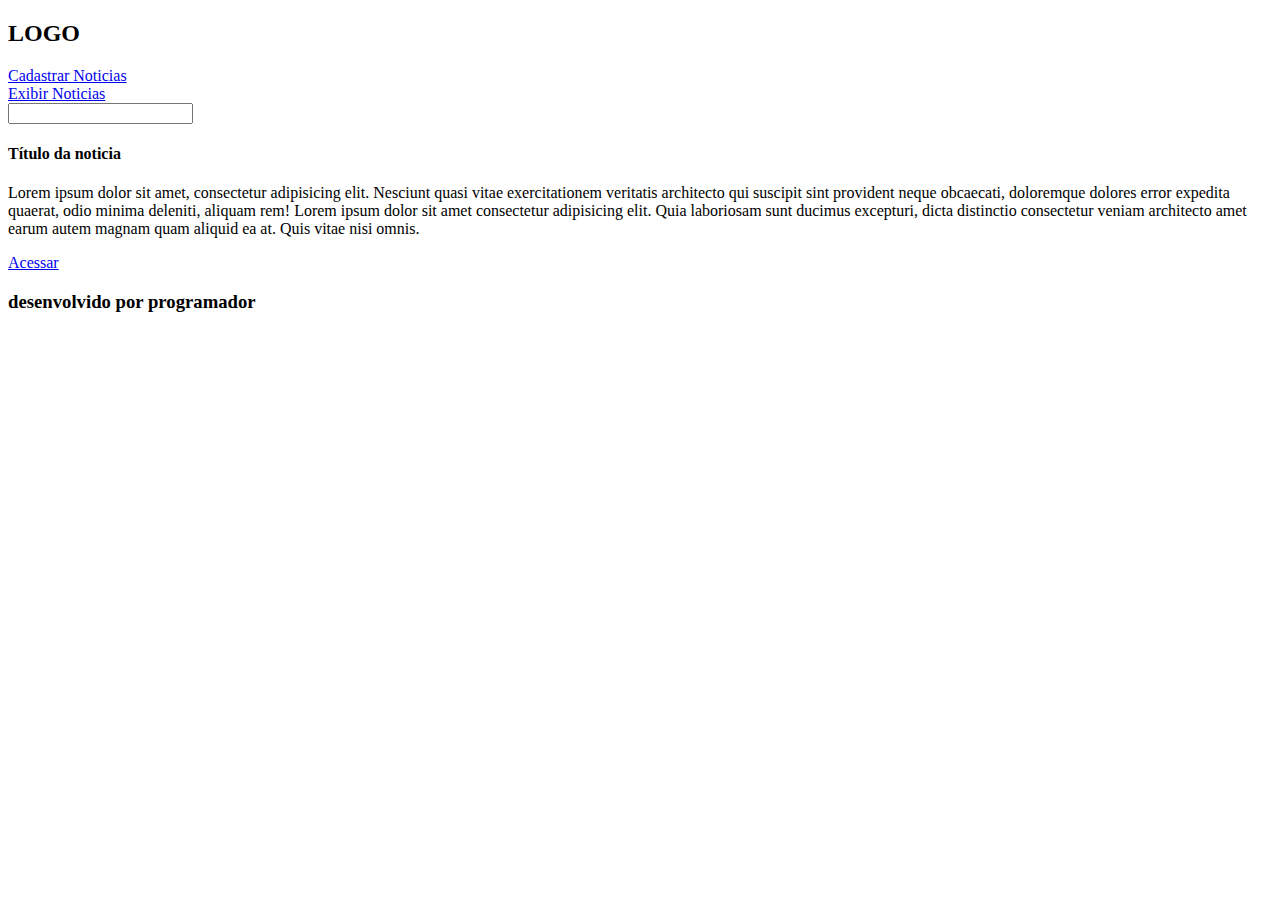
==== index.html @ 85df411d "a simple news website" ====
<!DOCTYPE html>
<html lang="en">
  <head>
    <meta charset="UTF-8" />
    <meta name="viewport" content="width=device-width, initial-scale=1.0" />
    <title>DEVMEDIA TESTE</title>
    <link rel="stylesheet" href="app.css" />
  </head>
  <body>
    <header>
      <h2>LOGO</h2>
      <nav>
        <div>
            <a href="#">Cadastrar Noticias</a>
        </div>
        <div>
            <a href="#">Exibir Noticias</a>
        </div>
        <div>
            <input type="text" />
        </div>
      </nav>
    </header>
    <main>
      <div class="news-box">
        <h4>Título da noticia</h4>
        <p>
          Lorem ipsum dolor sit amet, consectetur adipisicing elit. Nesciunt
          quasi vitae exercitationem veritatis architecto qui suscipit sint
          provident neque obcaecati, doloremque dolores error expedita quaerat,
          odio minima deleniti, aliquam rem! Lorem ipsum dolor sit amet
          consectetur adipisicing elit. Quia laboriosam sunt ducimus excepturi,
          dicta distinctio consectetur veniam architecto amet earum autem magnam
          quam aliquid ea at. Quis vitae nisi omnis.
        </p>
        <a href="#">Acessar</a>
      </div>
    </main>
    <footer>
      <h3>desenvolvido por programador</h3>
    </footer>
  </body>
</html>
---- app.css ----

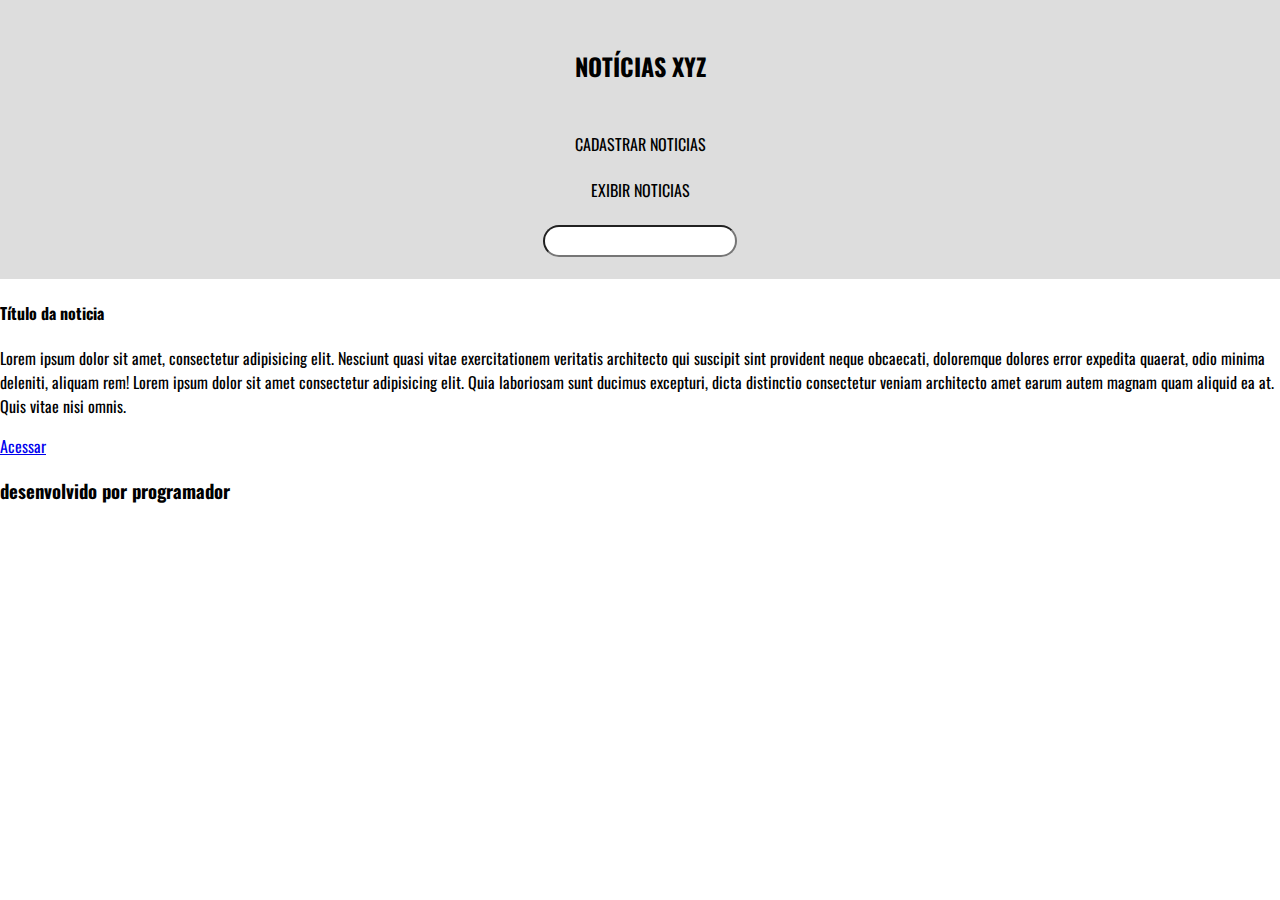
==== commit 541c6213: "added header style" ====
--- a/index.html
+++ b/index.html
@@ -3,12 +3,13 @@
   <head>
     <meta charset="UTF-8" />
     <meta name="viewport" content="width=device-width, initial-scale=1.0" />
+    <link href="https://fonts.googleapis.com/css2?family=Oswald:wght@400;700&display=swap" rel="stylesheet">
     <title>DEVMEDIA TESTE</title>
     <link rel="stylesheet" href="app.css" />
   </head>
   <body>
     <header>
-      <h2>LOGO</h2>
+      <h2>Notícias XYZ</h2>
       <nav>
         <div>
             <a href="#">Cadastrar Noticias</a>
@@ -17,7 +18,7 @@
             <a href="#">Exibir Noticias</a>
         </div>
         <div>
-            <input type="text" />
+            <input type="text" id="search"/>
         </div>
       </nav>
     </header>
--- a/app.css
+++ b/app.css
@@ -1,2 +1,41 @@
+body {
+    margin: 0;
+    width: 100%;
+    height: 100%;
+    font-family: 'Oswald', sans-serif;
+}
 
+header {
+    width: 100%;
+    background-color: #ddd;
+    text-align: center;
+    display: flex;
+    flex-direction: column;
+    justify-items: center;
+    align-items: center;
+}
 
+header h2 {
+    margin: 2em 0;
+    text-transform: uppercase;
+}
+
+header div {
+    margin-bottom: 1.4em;
+}
+
+header a {
+    text-decoration: none;
+    text-transform: uppercase;
+    color: #000;
+}
+
+header a:hover {
+    color: blue;
+}
+
+#search {
+    border-radius: 2em;
+    padding: 0.5em;
+}
+
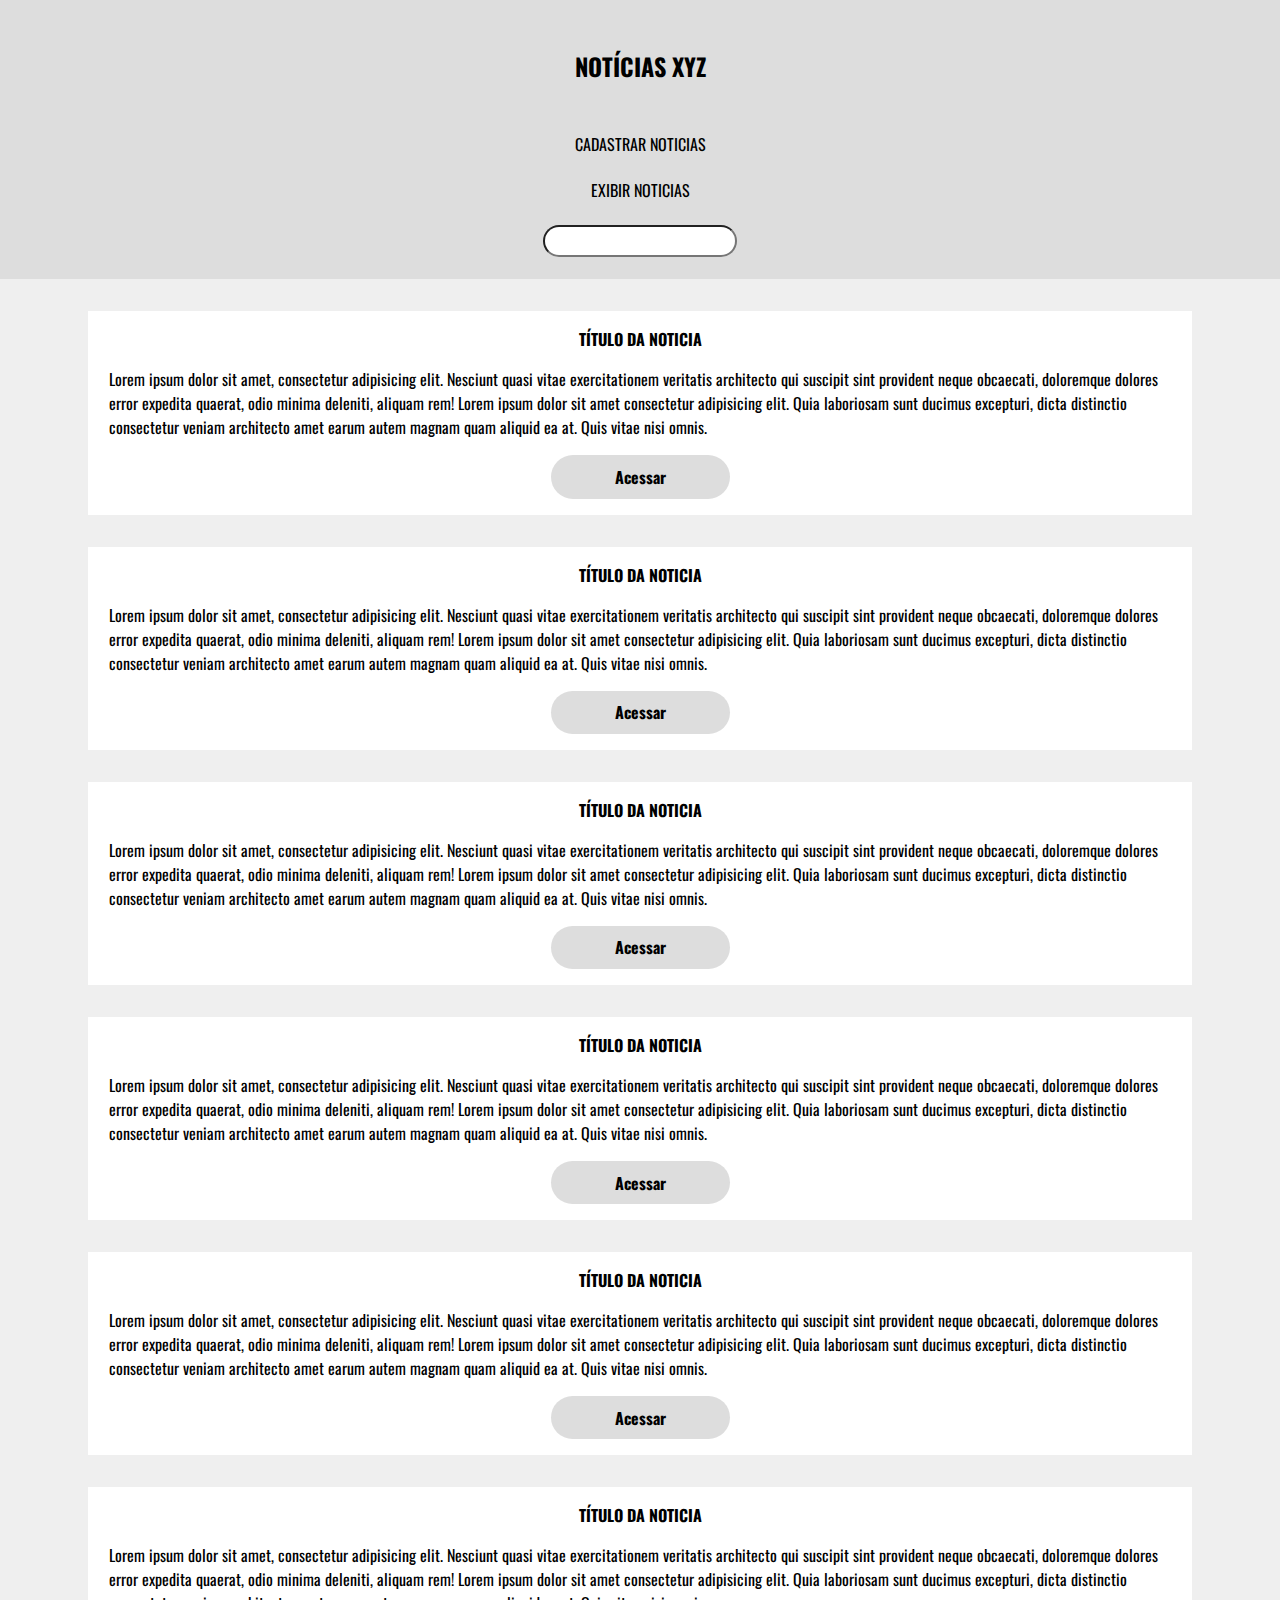
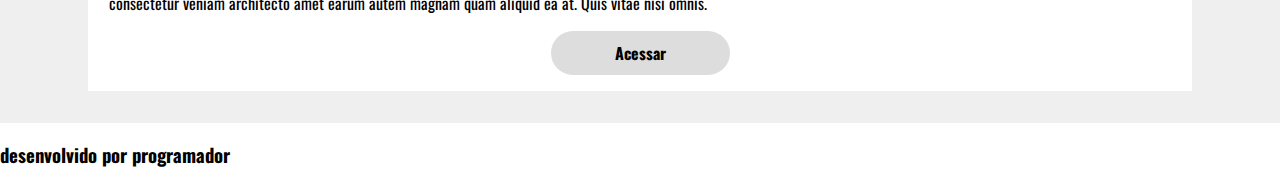
==== commit 427719b0: "added style for main" ====
--- a/index.html
+++ b/index.html
@@ -36,6 +36,71 @@
         </p>
         <a href="#">Acessar</a>
       </div>
+      <div class="news-box">
+        <h4>Título da noticia</h4>
+        <p>
+          Lorem ipsum dolor sit amet, consectetur adipisicing elit. Nesciunt
+          quasi vitae exercitationem veritatis architecto qui suscipit sint
+          provident neque obcaecati, doloremque dolores error expedita quaerat,
+          odio minima deleniti, aliquam rem! Lorem ipsum dolor sit amet
+          consectetur adipisicing elit. Quia laboriosam sunt ducimus excepturi,
+          dicta distinctio consectetur veniam architecto amet earum autem magnam
+          quam aliquid ea at. Quis vitae nisi omnis.
+        </p>
+        <a href="#">Acessar</a>
+      </div>
+      <div class="news-box">
+        <h4>Título da noticia</h4>
+        <p>
+          Lorem ipsum dolor sit amet, consectetur adipisicing elit. Nesciunt
+          quasi vitae exercitationem veritatis architecto qui suscipit sint
+          provident neque obcaecati, doloremque dolores error expedita quaerat,
+          odio minima deleniti, aliquam rem! Lorem ipsum dolor sit amet
+          consectetur adipisicing elit. Quia laboriosam sunt ducimus excepturi,
+          dicta distinctio consectetur veniam architecto amet earum autem magnam
+          quam aliquid ea at. Quis vitae nisi omnis.
+        </p>
+        <a href="#">Acessar</a>
+      </div>
+      <div class="news-box">
+        <h4>Título da noticia</h4>
+        <p>
+          Lorem ipsum dolor sit amet, consectetur adipisicing elit. Nesciunt
+          quasi vitae exercitationem veritatis architecto qui suscipit sint
+          provident neque obcaecati, doloremque dolores error expedita quaerat,
+          odio minima deleniti, aliquam rem! Lorem ipsum dolor sit amet
+          consectetur adipisicing elit. Quia laboriosam sunt ducimus excepturi,
+          dicta distinctio consectetur veniam architecto amet earum autem magnam
+          quam aliquid ea at. Quis vitae nisi omnis.
+        </p>
+        <a href="#">Acessar</a>
+      </div>
+      <div class="news-box">
+        <h4>Título da noticia</h4>
+        <p>
+          Lorem ipsum dolor sit amet, consectetur adipisicing elit. Nesciunt
+          quasi vitae exercitationem veritatis architecto qui suscipit sint
+          provident neque obcaecati, doloremque dolores error expedita quaerat,
+          odio minima deleniti, aliquam rem! Lorem ipsum dolor sit amet
+          consectetur adipisicing elit. Quia laboriosam sunt ducimus excepturi,
+          dicta distinctio consectetur veniam architecto amet earum autem magnam
+          quam aliquid ea at. Quis vitae nisi omnis.
+        </p>
+        <a href="#">Acessar</a>
+      </div>
+      <div class="news-box">
+        <h4>Título da noticia</h4>
+        <p>
+          Lorem ipsum dolor sit amet, consectetur adipisicing elit. Nesciunt
+          quasi vitae exercitationem veritatis architecto qui suscipit sint
+          provident neque obcaecati, doloremque dolores error expedita quaerat,
+          odio minima deleniti, aliquam rem! Lorem ipsum dolor sit amet
+          consectetur adipisicing elit. Quia laboriosam sunt ducimus excepturi,
+          dicta distinctio consectetur veniam architecto amet earum autem magnam
+          quam aliquid ea at. Quis vitae nisi omnis.
+        </p>
+        <a href="#">Acessar</a>
+      </div>
     </main>
     <footer>
       <h3>desenvolvido por programador</h3>
--- a/app.css
+++ b/app.css
@@ -39,3 +39,43 @@
     padding: 0.5em;
 }
 
+main {
+    width: 100%;
+    background-color: #efefef;
+    padding: 2em 0;
+    display: flex;
+    flex-direction: column;
+    align-items: center;
+}
+
+.news-box {
+    width: 85%;
+    background-color: #fff;
+    padding: 1em 0.5em;
+    margin-bottom: 2em;
+    display: flex;
+    flex-direction: column;
+    align-items: center;
+}
+
+.news-box:last-child {
+    margin-bottom: 0;
+}
+
+.news-box h4 {
+    margin: 0;
+    text-transform: uppercase;
+}
+
+.news-box p {
+    padding: 0 0.8em;
+}
+
+.news-box a {
+    background-color: #ddd;
+    padding: 0.6em 4em;
+    border-radius: 2em;
+    text-decoration: none;
+    font-weight: 700;
+    color: #000;
+}
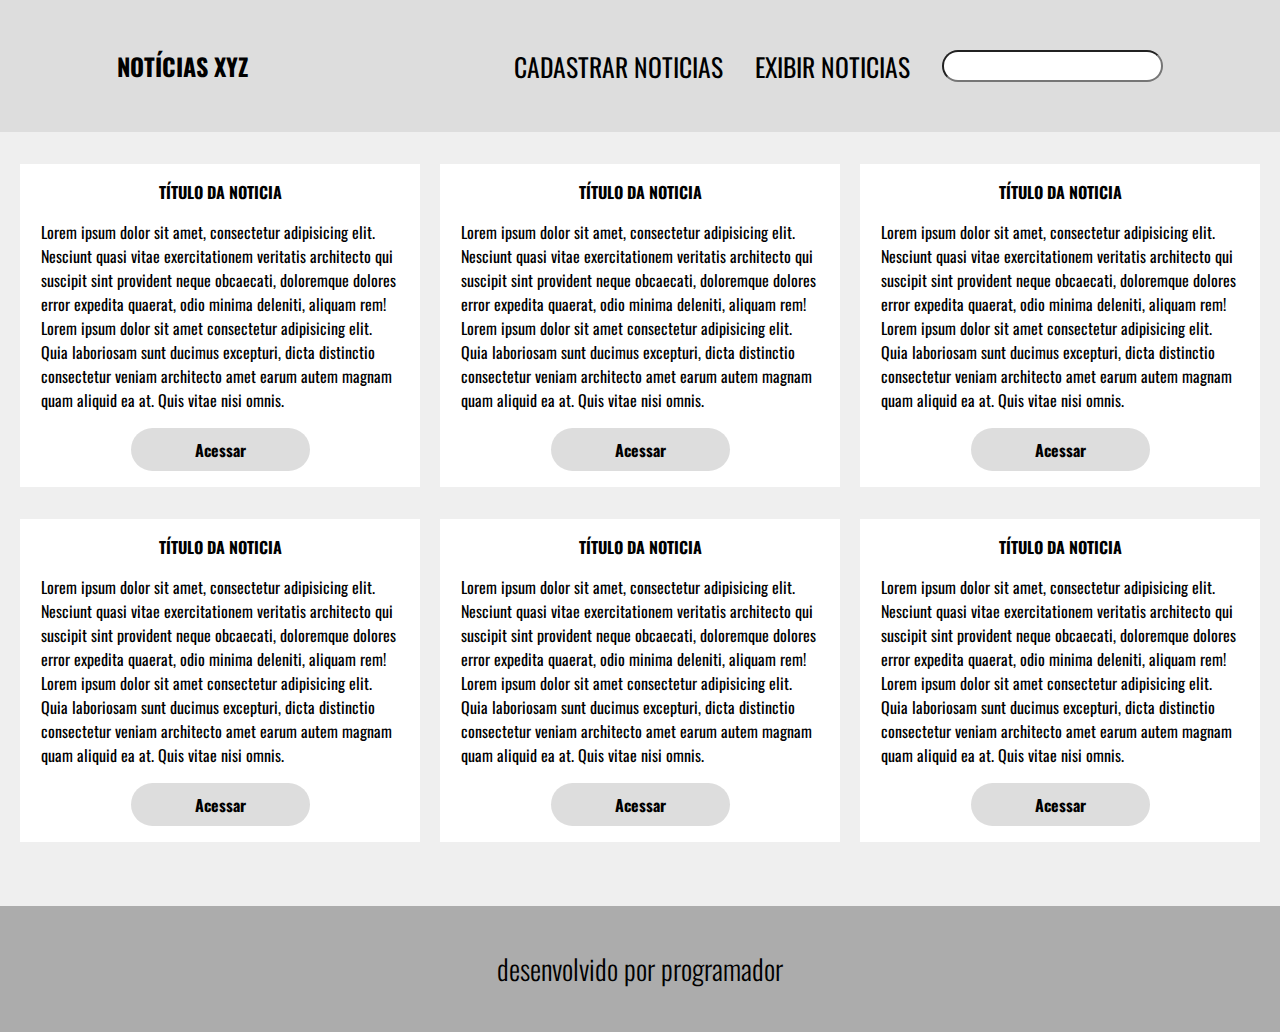
==== commit 128887e0: "added news.html, news.css and some images to use for next time" ====
--- a/index.html
+++ b/index.html
@@ -34,7 +34,7 @@
           dicta distinctio consectetur veniam architecto amet earum autem magnam
           quam aliquid ea at. Quis vitae nisi omnis.
         </p>
-        <a href="#">Acessar</a>
+        <a href="news.html">Acessar</a>
       </div>
       <div class="news-box">
         <h4>Título da noticia</h4>
@@ -47,7 +47,7 @@
           dicta distinctio consectetur veniam architecto amet earum autem magnam
           quam aliquid ea at. Quis vitae nisi omnis.
         </p>
-        <a href="#">Acessar</a>
+        <a href="news.html">Acessar</a>
       </div>
       <div class="news-box">
         <h4>Título da noticia</h4>
@@ -60,7 +60,7 @@
           dicta distinctio consectetur veniam architecto amet earum autem magnam
           quam aliquid ea at. Quis vitae nisi omnis.
         </p>
-        <a href="#">Acessar</a>
+        <a href="news.html">Acessar</a>
       </div>
       <div class="news-box">
         <h4>Título da noticia</h4>
@@ -73,7 +73,7 @@
           dicta distinctio consectetur veniam architecto amet earum autem magnam
           quam aliquid ea at. Quis vitae nisi omnis.
         </p>
-        <a href="#">Acessar</a>
+        <a href="news.html">Acessar</a>
       </div>
       <div class="news-box">
         <h4>Título da noticia</h4>
@@ -86,7 +86,7 @@
           dicta distinctio consectetur veniam architecto amet earum autem magnam
           quam aliquid ea at. Quis vitae nisi omnis.
         </p>
-        <a href="#">Acessar</a>
+        <a href="news.html">Acessar</a>
       </div>
       <div class="news-box">
         <h4>Título da noticia</h4>
@@ -99,7 +99,7 @@
           dicta distinctio consectetur veniam architecto amet earum autem magnam
           quam aliquid ea at. Quis vitae nisi omnis.
         </p>
-        <a href="#">Acessar</a>
+        <a href="news.html">Acessar</a>
       </div>
     </main>
     <footer>
--- a/app.css
+++ b/app.css
@@ -11,7 +11,7 @@
     text-align: center;
     display: flex;
     flex-direction: column;
-    justify-items: center;
+    justify-content: center;
     align-items: center;
 }
 
@@ -79,3 +79,67 @@
     font-weight: 700;
     color: #000;
 }
+
+.news-box a:hover {
+    background-color: #D0D3D4;
+    text-decoration: underline;
+}
+
+footer {
+    width: 100%;
+    background-color: #acacac;
+    text-align: center;
+}
+
+footer h3 {
+    margin: 0;
+    padding: 1.5em 0;
+    font-weight: 300;
+}
+
+@media (min-width:768px){
+    header {
+        flex-direction: row;
+        justify-content: space-around;
+    }
+
+    header nav {
+        display: flex;
+        align-items: center;
+    }
+
+    header div {
+        margin: 0;
+        margin-left: 2em;
+    }
+}
+
+/* TEM QUE COLOCAR STYLES PARA TELAS DE 1440px E 4K*/
+
+@media (min-width:1024px){
+    header a {
+        font-size: 1.6em;
+    }
+
+    #search {
+        padding: 0.5em 1.5em;
+    }
+
+    main {
+        flex-direction: row;
+        justify-content: space-evenly;
+        flex-wrap: wrap;
+    }
+
+    .news-box {
+        width: 30%;
+    }
+
+    .news-box:last-child {
+        margin-bottom: 2em;
+    }
+
+    footer {
+        font-size: 1.5em;
+    }
+}